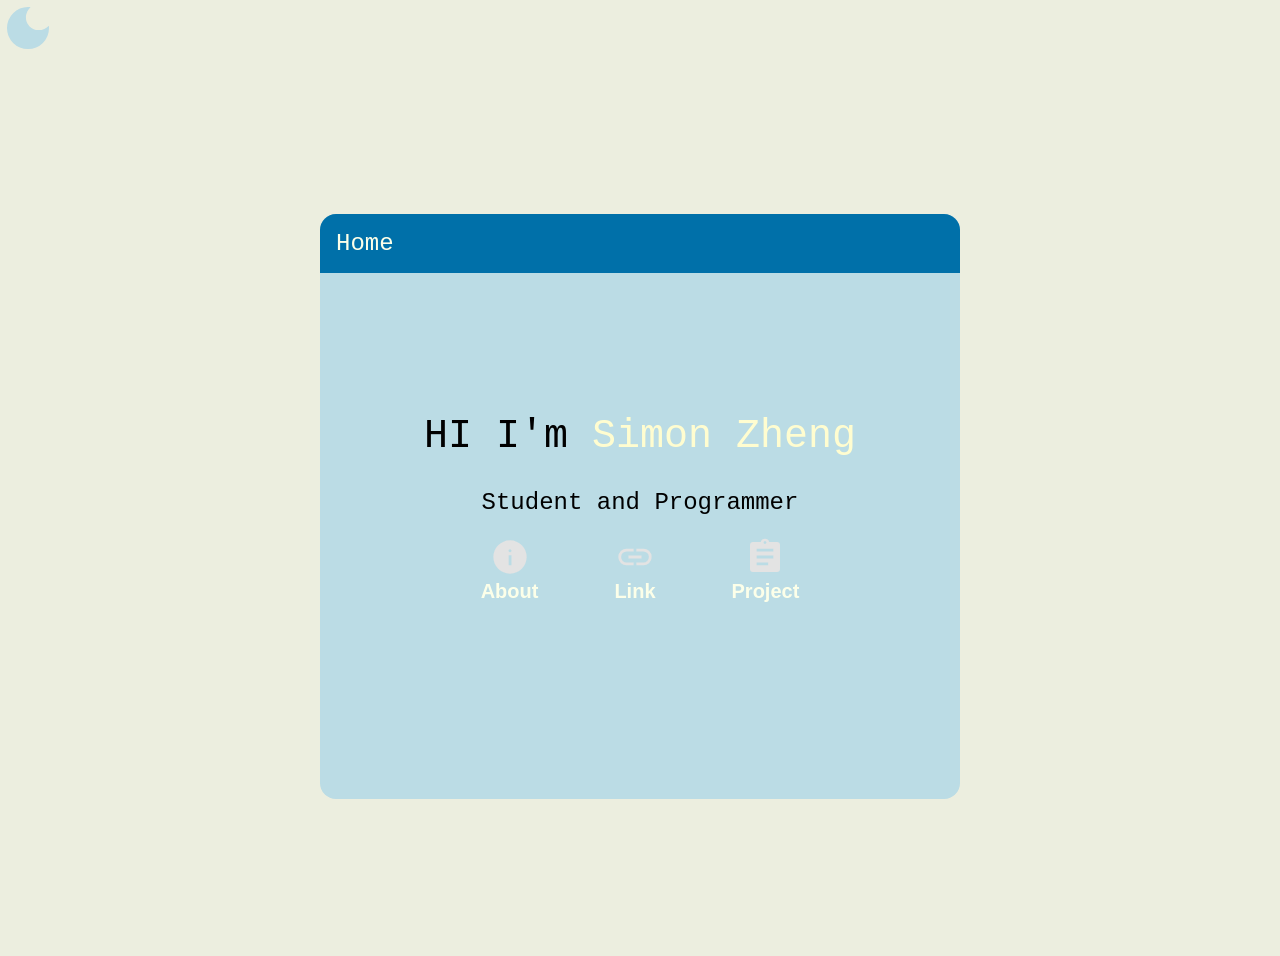
==== index.html @ 291b7363 "fix resizing issue" ====
<!DOCTYPE html>
<html lang="en">
<head>
    <meta charset="UTF-8">
    <meta name="viewport" content="width=device-width, initial-scale=1.0">
    <!-- title  -->
    <title>Rain website</title>
    <!-- add a image -->

    <!-- css and js -->
    <link rel="stylesheet" href="./css/style.css">
    <link rel="stylesheet" href="./css/mainpage.css">
    <link rel="stylesheet" href="./css/main_button.css">


    <script type="text/javascript" src="./js/darkmode.js" defer></script>
    <script type="text/javascript" src="./js/main.js" defer></script>

</head>

<!-- the main body to edit -->
<body>
    <div class="bg_color">
        <!-- have a header -->
        <div class="header">
            <!-- topright would be the dark mode -->
            <div class="darkmode">
                <button id="theme_switch">
                    <!-- add the mood and sun icon here -->
                    <svg xmlns="http://www.w3.org/2000/svg" class="darkmode" height="40px" viewBox="0 -960 960 960" width="40px" fill="#e3e3e3"><path d="M480-120q-150 0-255-105T120-480q0-150 105-255t255-105q10 0 20.5.67 10.5.66 24.17 2-37.67 31-59.17 77.83T444-660q0 90 63 153t153 63q53 0 99.67-20.5 46.66-20.5 77.66-56.17 1.34 12.34 2 21.84.67 9.5.67 18.83 0 150-105 255T480-120Z"/></svg> 
                    <svg xmlns="http://www.w3.org/2000/svg" class="lightmode" height="40px" viewBox="0 -960 960 960" width="40px" fill="#e3e3e3"><path d="M480-280q-83 0-141.5-58.5T280-480q0-83 58.5-141.5T480-680q83 0 141.5 58.5T680-480q0 83-58.5 141.5T480-280ZM200-446.67H40v-66.66h160v66.66Zm720 0H760v-66.66h160v66.66ZM446.67-760v-160h66.66v160h-66.66Zm0 720v-160h66.66v160h-66.66ZM260-655.33l-100.33-97 47.66-49 96 100-43.33 46Zm493.33 496-97.66-100.34 45-45.66 99.66 97.66-47 48.34Zm-98.66-541.34 97.66-99.66 49 47L702-656l-47.33-44.67ZM159.33-207.33 259-305l46.33 45.67-97.66 99.66-48.34-47.66Z"/></svg>
                </button>
            </div>

        </div>

        <!-- my info from who i am and my social linke -->
        <div class="content_container">
            <div class="square_content">
                <div class="website_top">
                    <div class="website_text">
                        Home
                    </div>                        
                </div>
                <!-- this might be where the whole stuff should be in -->
                <div class="box_body">
                <!-- this is the text for the main page -->
                    <p class="title_text">
                        HI I'm <span class="main_page_name"> Simon Zheng</span>
                    </p>
                    <h2 class="description">
                        Student and Programmer
                    </h2>
                    <!-- social box might need to move it -->
                    <div class="social">

                        <div class="about_button_placement">
                            <button class="about_button" id="social_button" onclick="location.href='info.html'">
                                <svg xmlns="http://www.w3.org/2000/svg" height="40px" viewBox="0 -960 960 960" width="40px" fill="#e3e3e3"><path d="M448.67-280h66.66v-240h-66.66v240Zm31.32-316q15.01 0 25.18-9.97 10.16-9.96 10.16-24.7 0-15.3-10.15-25.65-10.16-10.35-25.17-10.35-15.01 0-25.18 10.35-10.16 10.35-10.16 25.65 0 14.74 10.15 24.7 10.16 9.97 25.17 9.97Zm.19 516q-82.83 0-155.67-31.5-72.84-31.5-127.18-85.83Q143-251.67 111.5-324.56T80-480.33q0-82.88 31.5-155.78Q143-709 197.33-763q54.34-54 127.23-85.5T480.33-880q82.88 0 155.78 31.5Q709-817 763-763t85.5 127Q880-563 880-480.18q0 82.83-31.5 155.67Q817-251.67 763-197.46q-54 54.21-127 85.84Q563-80 480.18-80Z"/></svg>
                                <h2 id="social_text">About</h2>
                            </button>
                        </div>

                        <div class="link_button_placement" >
                            <button class="link_button" id="social_button">
                                <svg xmlns="http://www.w3.org/2000/svg" height="40px" viewBox="0 -960 960 960" width="40px" fill="#e3e3e3"><path d="M446.67-280H280q-83 0-141.5-58.5T80-480q0-83 58.5-141.5T280-680h166.67v66.67H280q-55.56 0-94.44 38.84-38.89 38.84-38.89 94.33 0 55.49 38.89 94.49 38.88 39 94.44 39h166.67V-280ZM323.33-446.67v-66.66h313.34v66.66H323.33Zm190 166.67v-66.67H680q55.56 0 94.44-38.84 38.89-38.84 38.89-94.33 0-55.49-38.89-94.49-38.88-39-94.44-39H513.33V-680H680q83 0 141.5 58.5T880-480q0 83-58.5 141.5T680-280H513.33Z"/></svg>
                                <h2 id="social_text">Link</h2>
                            </button>
                        </div>

                        <div class="work_button_placement">
                            <button class="work_button" id="social_button">
                                <svg xmlns="http://www.w3.org/2000/svg" height="40px" viewBox="0 -960 960 960" width="40px" fill="#e3e3e3"><path d="M186.67-120q-27.67 0-47.17-19.5T120-186.67v-586.66q0-27.67 19.5-47.17t47.17-19.5h192.66q7.67-35.33 35.84-57.67Q443.33-920 480-920t64.83 22.33Q573-875.33 580.67-840h192.66q27.67 0 47.17 19.5t19.5 47.17v586.66q0 27.67-19.5 47.17T773.33-120H186.67ZM280-280h275.33v-66.67H280V-280Zm0-166.67h400v-66.66H280v66.66Zm0-166.66h400V-680H280v66.67Zm200-181.34q13.67 0 23.5-9.83t9.83-23.5q0-13.67-9.83-23.5t-23.5-9.83q-13.67 0-23.5 9.83t-9.83 23.5q0 13.67 9.83 23.5t23.5 9.83Z"/></svg>
                                <h2 id="social_text">Project</h2>
                            </button>
                        </div>

                    </div>
                </div>
            </div>
        </div>
        
        <!-- footer for design look -->
        <footer>
            <!-- i could have a wavery floor background for art -->
        </footer>
    </div>
</body>


</html>
---- css/style.css ----
/* color for normal and darkmode */
:root {
    --primary-background-color: #ECEEDF;
    --ground-footer-color: #CFAB8D;
    --second-footer-color: #D9C4B0;
    --secondary-background-color: #BBDCE5;
    --primary-accent-color: #fffdd0;
    --secondary-accent-color: #0070A9;
    --text-color: #fcffe9;
}

body {
    margin: 0;
    overflow: hidden;
}

/* trying to make the color change */
* {
    transition: background-color 0.4s ease, color 0.4s ease;
}

/* darkmode color */
.dark {
    --primary-background-color: #78B9B5;
    --ground-footer-color: #320A6B;
    --second-footer-color: #065084;
    --secondary-background-color: #0F828C;
    --text-color: #1a033b;
}

/* background color */
.bg_color {
    background-color: var(--primary-background-color);
}

/* the darkmode button */
#theme_switch {
    padding: 0;
    background: none;
    display: flex;
    justify-content: center;
    align-items: center;
    border-style: none;
    cursor: pointer;
}

#theme_switch svg {
    width: 3.5rem;
    height: auto;
    fill: var(--secondary-background-color);
}

#theme_switch svg:last-child {
    display: none;
}

.dark #theme_switch svg:first-child {
    display: none;
}

.dark #theme_switch svg:last-child {
    display: block;
}

/* the style of the main page */
.content_container {
    display: flex;
    justify-content: center;
    align-items: center;
    height: 100vh;
}

.square_content {
    width: 50vw;
    height: 65vh;
    background: var(--secondary-background-color);
    border-radius: 1rem;
    box-sizing: border-box;
}

.website_top {
    background-color: var(--secondary-accent-color);
    padding: 1rem;
    border-top-left-radius: inherit;
    border-top-right-radius: inherit;
}

.website_text {
    font-family: monospace;
    font-size: 1.5rem;
    color: var(--text-color);
}

.header {
    display: flex;
    flex-direction: row;
}

#home_button {
    border-style: none;
    background: none;
    cursor: pointer;
    display: flex;
    justify-content: center;
    align-items: center;
}

#home_button svg {
    width: 3.5rem;
    height: auto;
    fill: var(--secondary-background-color);
}
---- css/mainpage.css ----
/* the text box isn't center yet */
.box_body {
    display: flex;
    align-items: center;
    justify-content: center;
    flex-direction: column;
    height: 50vh;
}

/* welcome text and name text color */
.title_text {
    font-size: 2.5rem;
    font-family: 'Courier New', Courier, monospace;
    margin-bottom: 10px;
}

.main_page_name {
    color: var(--primary-accent-color);
}

.description {
    font-family: monospace;
    font-size: 1.5rem;
    font-weight: normal;
}
---- css/main_button.css ----
#social_button {
    cursor: pointer;
    background: none;
    border: none;
}

#social_text {
    margin-top: 0;
    color: var(--text-color);
}

.social {
    display: flex;
    flex-direction: row;
    justify-content: space-between;
    gap: 4rem;
}
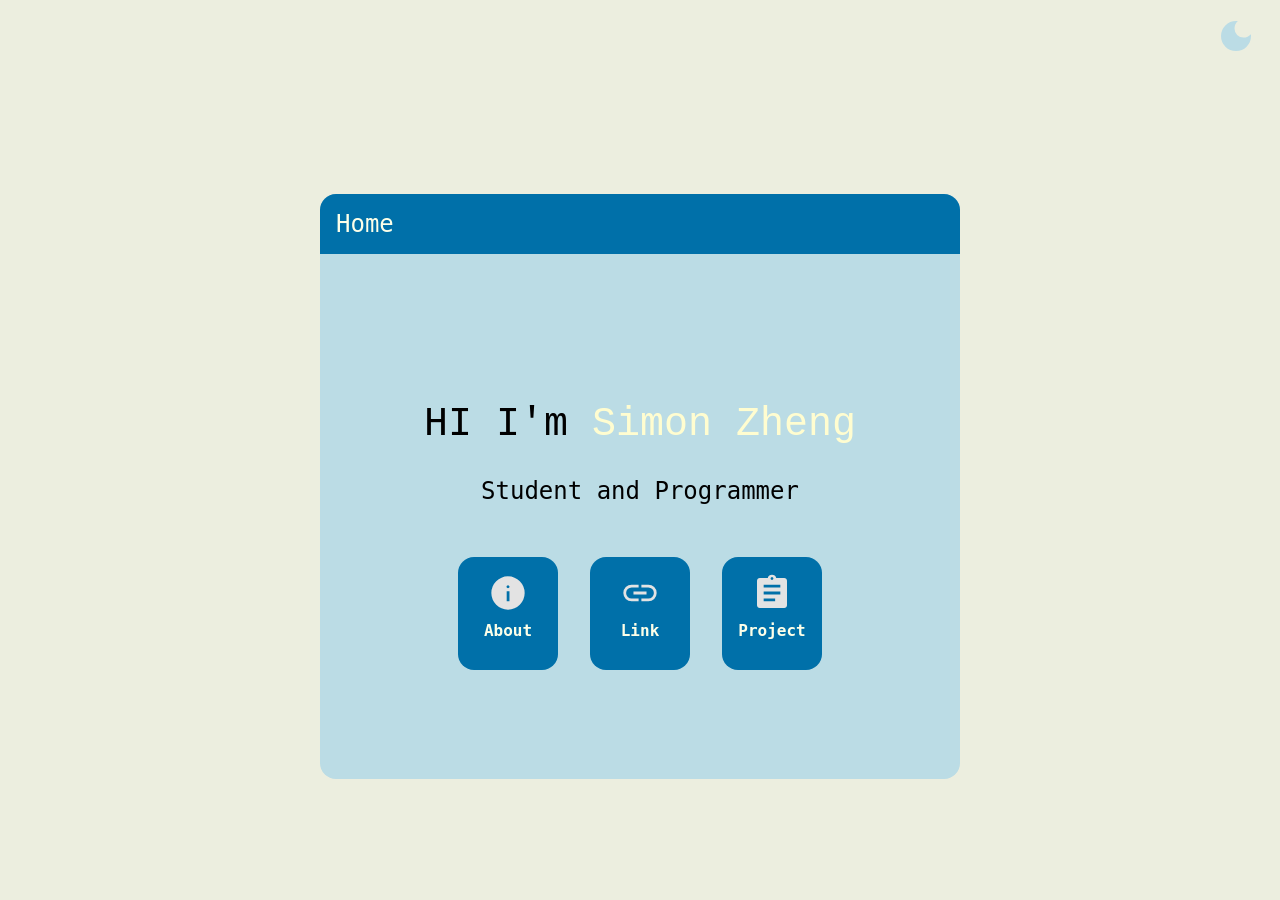
==== commit 4e40999a: "made the website moblie compatiable and fix some design issue" ====
--- a/index.html
+++ b/index.html
@@ -23,9 +23,10 @@
     <div class="bg_color">
         <!-- have a header -->
         <div class="header">
+            <div></div> <!-- Spacer for consistency if needed -->
             <!-- topright would be the dark mode -->
             <div class="darkmode">
-                <button id="theme_switch">
+                <button id="theme_switch" aria-label="Toggle dark mode">
                     <!-- add the mood and sun icon here -->
                     <svg xmlns="http://www.w3.org/2000/svg" class="darkmode" height="40px" viewBox="0 -960 960 960" width="40px" fill="#e3e3e3"><path d="M480-120q-150 0-255-105T120-480q0-150 105-255t255-105q10 0 20.5.67 10.5.66 24.17 2-37.67 31-59.17 77.83T444-660q0 90 63 153t153 63q53 0 99.67-20.5 46.66-20.5 77.66-56.17 1.34 12.34 2 21.84.67 9.5.67 18.83 0 150-105 255T480-120Z"/></svg> 
                     <svg xmlns="http://www.w3.org/2000/svg" class="lightmode" height="40px" viewBox="0 -960 960 960" width="40px" fill="#e3e3e3"><path d="M480-280q-83 0-141.5-58.5T280-480q0-83 58.5-141.5T480-680q83 0 141.5 58.5T680-480q0 83-58.5 141.5T480-280ZM200-446.67H40v-66.66h160v66.66Zm720 0H760v-66.66h160v66.66ZM446.67-760v-160h66.66v160h-66.66Zm0 720v-160h66.66v160h-66.66ZM260-655.33l-100.33-97 47.66-49 96 100-43.33 46Zm493.33 496-97.66-100.34 45-45.66 99.66 97.66-47 48.34Zm-98.66-541.34 97.66-99.66 49 47L702-656l-47.33-44.67ZM159.33-207.33 259-305l46.33 45.67-97.66 99.66-48.34-47.66Z"/></svg>
@@ -55,23 +56,23 @@
                     <div class="social">
 
                         <div class="about_button_placement">
-                            <button class="about_button" id="social_button" onclick="location.href='info.html'">
+                            <button class="social_button" onclick="location.href='info.html'">
                                 <svg xmlns="http://www.w3.org/2000/svg" height="40px" viewBox="0 -960 960 960" width="40px" fill="#e3e3e3"><path d="M448.67-280h66.66v-240h-66.66v240Zm31.32-316q15.01 0 25.18-9.97 10.16-9.96 10.16-24.7 0-15.3-10.15-25.65-10.16-10.35-25.17-10.35-15.01 0-25.18 10.35-10.16 10.35-10.16 25.65 0 14.74 10.15 24.7 10.16 9.97 25.17 9.97Zm.19 516q-82.83 0-155.67-31.5-72.84-31.5-127.18-85.83Q143-251.67 111.5-324.56T80-480.33q0-82.88 31.5-155.78Q143-709 197.33-763q54.34-54 127.23-85.5T480.33-880q82.88 0 155.78 31.5Q709-817 763-763t85.5 127Q880-563 880-480.18q0 82.83-31.5 155.67Q817-251.67 763-197.46q-54 54.21-127 85.84Q563-80 480.18-80Z"/></svg>
-                                <h2 id="social_text">About</h2>
+                                <h2 class="social_text">About</h2>
                             </button>
                         </div>
 
                         <div class="link_button_placement" >
-                            <button class="link_button" id="social_button">
+                            <button class="social_button" onclick="location.href='link.html'">
                                 <svg xmlns="http://www.w3.org/2000/svg" height="40px" viewBox="0 -960 960 960" width="40px" fill="#e3e3e3"><path d="M446.67-280H280q-83 0-141.5-58.5T80-480q0-83 58.5-141.5T280-680h166.67v66.67H280q-55.56 0-94.44 38.84-38.89 38.84-38.89 94.33 0 55.49 38.89 94.49 38.88 39 94.44 39h166.67V-280ZM323.33-446.67v-66.66h313.34v66.66H323.33Zm190 166.67v-66.67H680q55.56 0 94.44-38.84 38.89-38.84 38.89-94.33 0-55.49-38.89-94.49-38.88-39-94.44-39H513.33V-680H680q83 0 141.5 58.5T880-480q0 83-58.5 141.5T680-280H513.33Z"/></svg>
-                                <h2 id="social_text">Link</h2>
+                                <h2 class="social_text">Link</h2>
                             </button>
                         </div>
 
                         <div class="work_button_placement">
-                            <button class="work_button" id="social_button">
+                            <button class="social_button">
                                 <svg xmlns="http://www.w3.org/2000/svg" height="40px" viewBox="0 -960 960 960" width="40px" fill="#e3e3e3"><path d="M186.67-120q-27.67 0-47.17-19.5T120-186.67v-586.66q0-27.67 19.5-47.17t47.17-19.5h192.66q7.67-35.33 35.84-57.67Q443.33-920 480-920t64.83 22.33Q573-875.33 580.67-840h192.66q27.67 0 47.17 19.5t19.5 47.17v586.66q0 27.67-19.5 47.17T773.33-120H186.67ZM280-280h275.33v-66.67H280V-280Zm0-166.67h400v-66.66H280v66.66Zm0-166.66h400V-680H280v66.67Zm200-181.34q13.67 0 23.5-9.83t9.83-23.5q0-13.67-9.83-23.5t-23.5-9.83q-13.67 0-23.5 9.83t-9.83 23.5q0 13.67 9.83 23.5t23.5 9.83Z"/></svg>
-                                <h2 id="social_text">Project</h2>
+                                <h2 class="social_text">Project</h2>
                             </button>
                         </div>
 
--- a/css/style.css
+++ b/css/style.css
@@ -11,7 +11,6 @@
 
 body {
     margin: 0;
-    overflow: hidden;
 }
 
 /* trying to make the color change */
@@ -31,25 +30,12 @@
 /* background color */
 .bg_color {
     background-color: var(--primary-background-color);
+    min-height: 100vh;
+    display: flex;
+    flex-direction: column;
 }
 
-/* the darkmode button */
-#theme_switch {
-    padding: 0;
-    background: none;
-    display: flex;
-    justify-content: center;
-    align-items: center;
-    border-style: none;
-    cursor: pointer;
-}
-
-#theme_switch svg {
-    width: 3.5rem;
-    height: auto;
-    fill: var(--secondary-background-color);
-}
-
+/* the darkmode button behavior */
 #theme_switch svg:last-child {
     display: none;
 }
@@ -67,15 +53,38 @@
     display: flex;
     justify-content: center;
     align-items: center;
-    height: 100vh;
+    flex-grow: 1;
+    padding: 2rem 0;
+    box-sizing: border-box;
 }
 
 .square_content {
     width: 50vw;
-    height: 65vh;
+    min-height: 65vh;
     background: var(--secondary-background-color);
     border-radius: 1rem;
     box-sizing: border-box;
+    display: flex;
+    flex-direction: column;
+}
+
+@media (max-width: 1024px) {
+    .square_content {
+        width: 70vw;
+    }
+}
+
+@media (max-width: 768px) {
+    .square_content {
+        width: 90vw;
+        min-height: 80vh;
+    }
+
+    #theme_switch, #home_button {
+        width: 3rem;
+        height: 3rem;
+        padding: 0.4rem;
+    }
 }
 
 .website_top {
@@ -94,19 +103,34 @@
 .header {
     display: flex;
     flex-direction: row;
+    justify-content: space-between;
+    align-items: center;
+    padding: 0.5rem 1rem;
+    width: 100%;
+    box-sizing: border-box;
+    z-index: 10;
 }
 
-#home_button {
-    border-style: none;
+.header div {
+    display: flex;
+    align-items: center;
+}
+
+#theme_switch, #home_button {
+    padding: 0.5rem;
     background: none;
-    cursor: pointer;
     display: flex;
     justify-content: center;
     align-items: center;
+    border-style: none;
+    cursor: pointer;
+    width: 3.5rem;
+    height: 3.5rem;
+    box-sizing: border-box;
 }
 
-#home_button svg {
-    width: 3.5rem;
-    height: auto;
+#theme_switch svg, #home_button svg {
+    width: 100%;
+    height: 100%;
     fill: var(--secondary-background-color);
 }
--- a/css/mainpage.css
+++ b/css/mainpage.css
@@ -4,7 +4,8 @@
     align-items: center;
     justify-content: center;
     flex-direction: column;
-    height: 50vh;
+    flex-grow: 1;
+    padding: 2rem;
 }
 
 /* welcome text and name text color */
@@ -12,6 +13,7 @@
     font-size: 2.5rem;
     font-family: 'Courier New', Courier, monospace;
     margin-bottom: 10px;
+    text-align: center;
 }
 
 .main_page_name {
@@ -22,4 +24,19 @@
     font-family: monospace;
     font-size: 1.5rem;
     font-weight: normal;
+    text-align: center;
 }
+
+@media (max-width: 768px) {
+    .title_text {
+        font-size: 1.8rem;
+    }
+
+    .description {
+        font-size: 1.2rem;
+    }
+
+    .box_body {
+        padding: 1rem;
+    }
+}
--- a/css/main_button.css
+++ b/css/main_button.css
@@ -1,17 +1,61 @@
-#social_button {
+.social_button {
     cursor: pointer;
-    background: none;
+    background: var(--secondary-accent-color);
     border: none;
+    display: flex;
+    flex-direction: column;
+    align-items: center;
+    padding: 1rem;
+    border-radius: 1rem;
+    width: 100px;
+    transition: transform 0.2s ease, background-color 0.2s ease;
 }
 
-#social_text {
-    margin-top: 0;
+.social_button:hover {
+    transform: translateY(-5px);
+    background-color: var(--primary-accent-color);
+}
+
+.social_button:hover .social_text {
+    color: var(--secondary-accent-color);
+}
+
+.social_button:hover svg {
+    fill: var(--secondary-accent-color);
+}
+
+.social_text {
+    margin-top: 0.5rem;
     color: var(--text-color);
+    font-size: 1rem;
+    font-family: monospace;
 }
 
 .social {
     display: flex;
     flex-direction: row;
-    justify-content: space-between;
-    gap: 4rem;
+    justify-content: center;
+    gap: 2rem;
+    margin-top: 2rem;
+    flex-wrap: wrap;
 }
+
+@media (max-width: 768px) {
+    .social {
+        gap: 1rem;
+    }
+
+    .social_button {
+        width: 80px;
+        padding: 0.8rem;
+    }
+
+    .social_button svg {
+        width: 30px;
+        height: 30px;
+    }
+
+    .social_text {
+        font-size: 0.8rem;
+    }
+}
